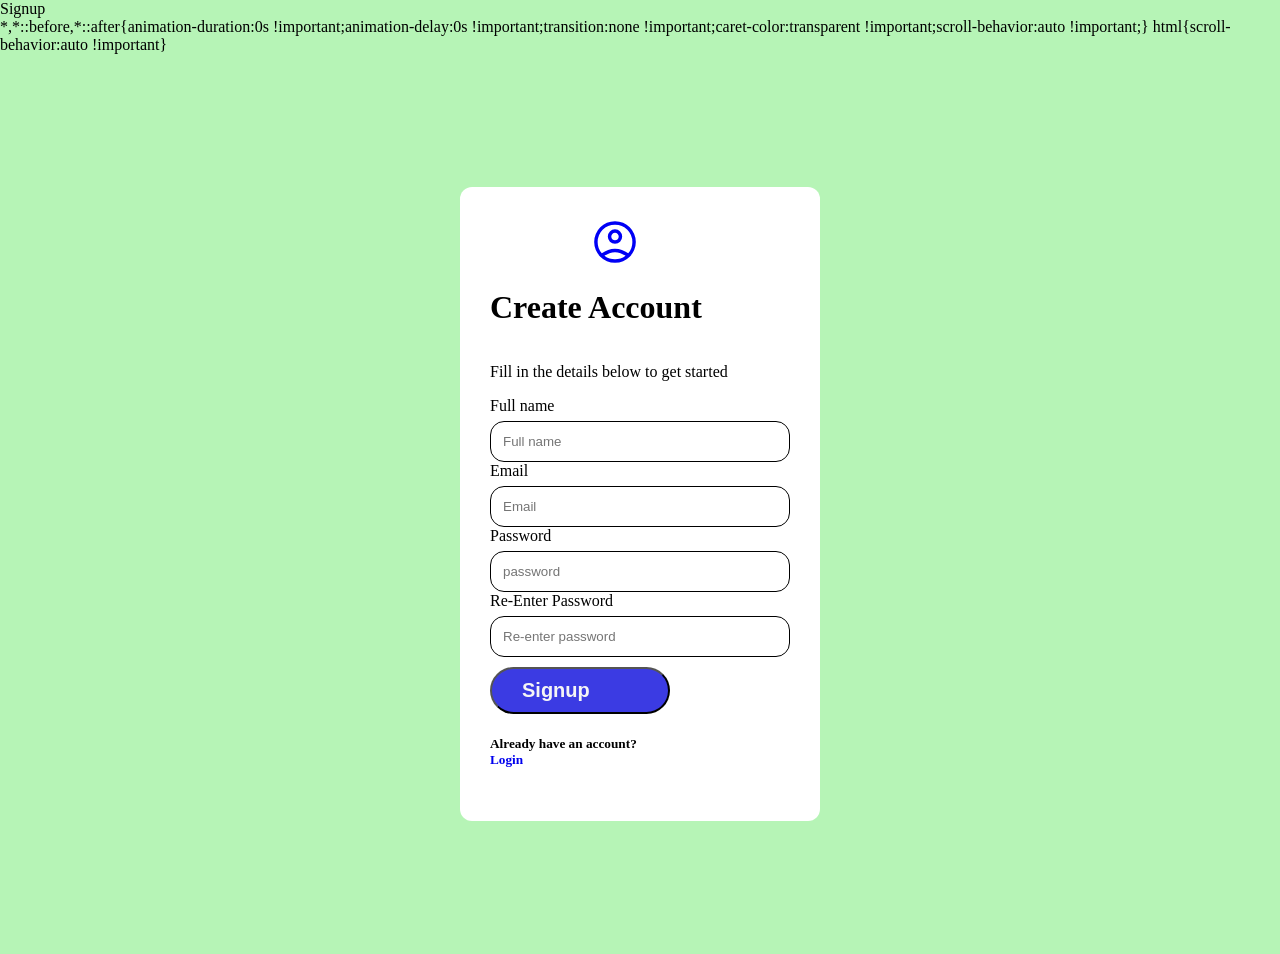
==== index.html @ f4a73e75 "Login and signup pages using html css" ====
<!DOCTYPE html>
<html lang="en">
<head>
    <meta charset="UTF-8">
    <meta name="viewport" content="width=device-width, initial-scale=1.0">
    <title>Signup</title>
    <link rel="stylesheet" href="style.css">
</head>
<body>

<div class="card">
    <div class="title">
        <img src="account_circle_37dp_0000F5_FILL0_wght400_GRAD0_opsz40.svg" alt="profile" width="50px" height="50px">
        <h1>Create Account</h1>
        <p>Fill in the details below to get started</p>
    </div>
        <form action="post">
        <label >Full name</label>
        <input type="text" required placeholder="Full name">
        <label>Email</label>
        <input type="email" required placeholder="Email">
        <label>Password</label>
        <input type="password" required placeholder="password">
        <label>Re-Enter Password</label>
        <input type="password" required placeholder="Re-enter password">
        <button type="submit">Signup</button>

        <h5>Already have an account? <a href="login.html">Login</a></h5>
    </form>
</div>
    
</body>
</html>
---- style.css ----
*{
    display: flex;
    flex-direction: column;
    justify-content: center;
    
}
body{
    background-color: rgb(182, 244, 182);
    margin: 0;
    height: 100vh;
    display: flex;
    flex-direction: column;
    justify-content: center;
    align-items: center;
    
}
.card{
    background-color: #fff;
    border-radius: 12px;
    padding: 30px;
    width: 300px;
}
input{
    padding: 12px;
    border: 1px solid black;
    border-radius: 14px;
    outline: 0;
    border-bottom: 1px solid black;
}
button{
    margin-top: 10px;
    width: 60%;
    border-radius:24px;
    color: whitesmoke;
    font-size: 20px;
    font-weight: 600;
    padding: 10px 30px;
    text-align: center;
    background-color: rgb(59, 59, 227);
}
label{
    margin-bottom: 6px;
}
a{
    text-decoration: none;
}
img{
    margin-left: 100px;
}
.login{
    background-color: #fff;
    border-radius: 12px;
    padding: 40px;
    width: 250px;
}
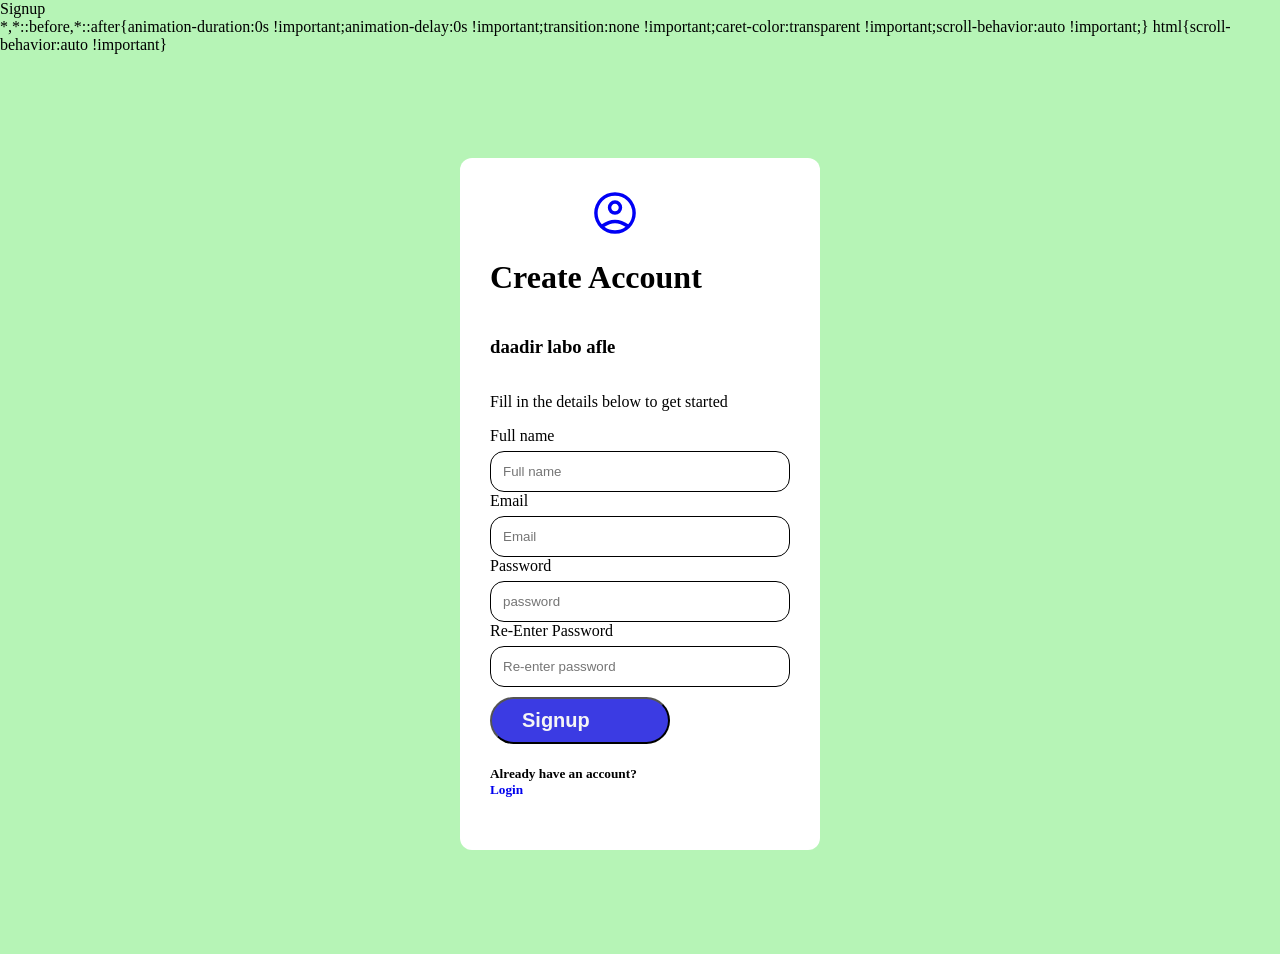
==== commit aa2dada6: "daadir" ====
--- a/index.html
+++ b/index.html
@@ -12,6 +12,7 @@
     <div class="title">
         <img src="account_circle_37dp_0000F5_FILL0_wght400_GRAD0_opsz40.svg" alt="profile" width="50px" height="50px">
         <h1>Create Account</h1>
+        <h3>daadir labo afle</h3>
         <p>Fill in the details below to get started</p>
     </div>
         <form action="post">
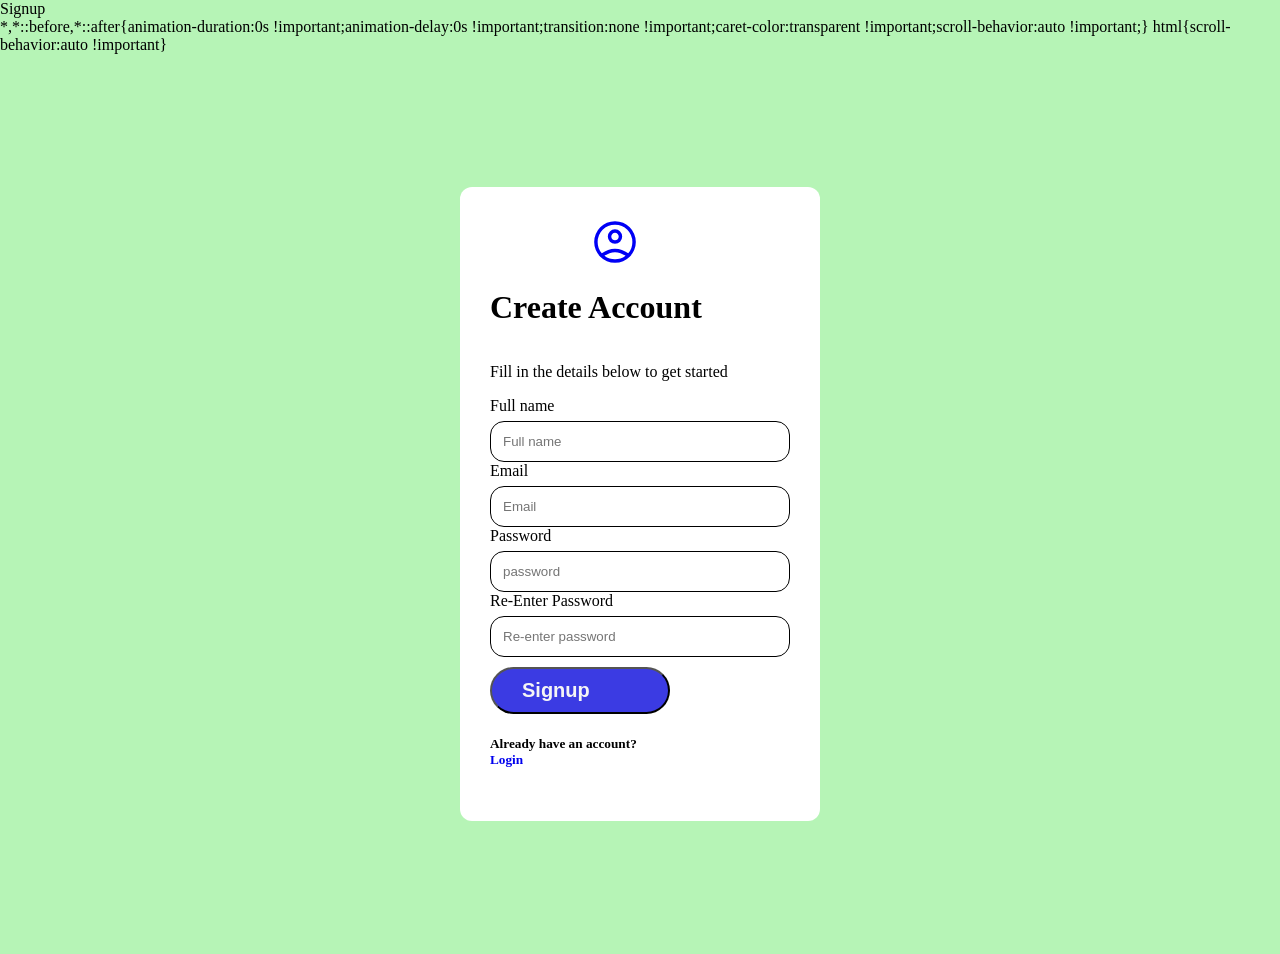
==== commit 9e0346a1: "test" ====
--- a/index.html
+++ b/index.html
@@ -12,7 +12,6 @@
     <div class="title">
         <img src="account_circle_37dp_0000F5_FILL0_wght400_GRAD0_opsz40.svg" alt="profile" width="50px" height="50px">
         <h1>Create Account</h1>
-        <h3>daadir labo afle</h3>
         <p>Fill in the details below to get started</p>
     </div>
         <form action="post">
